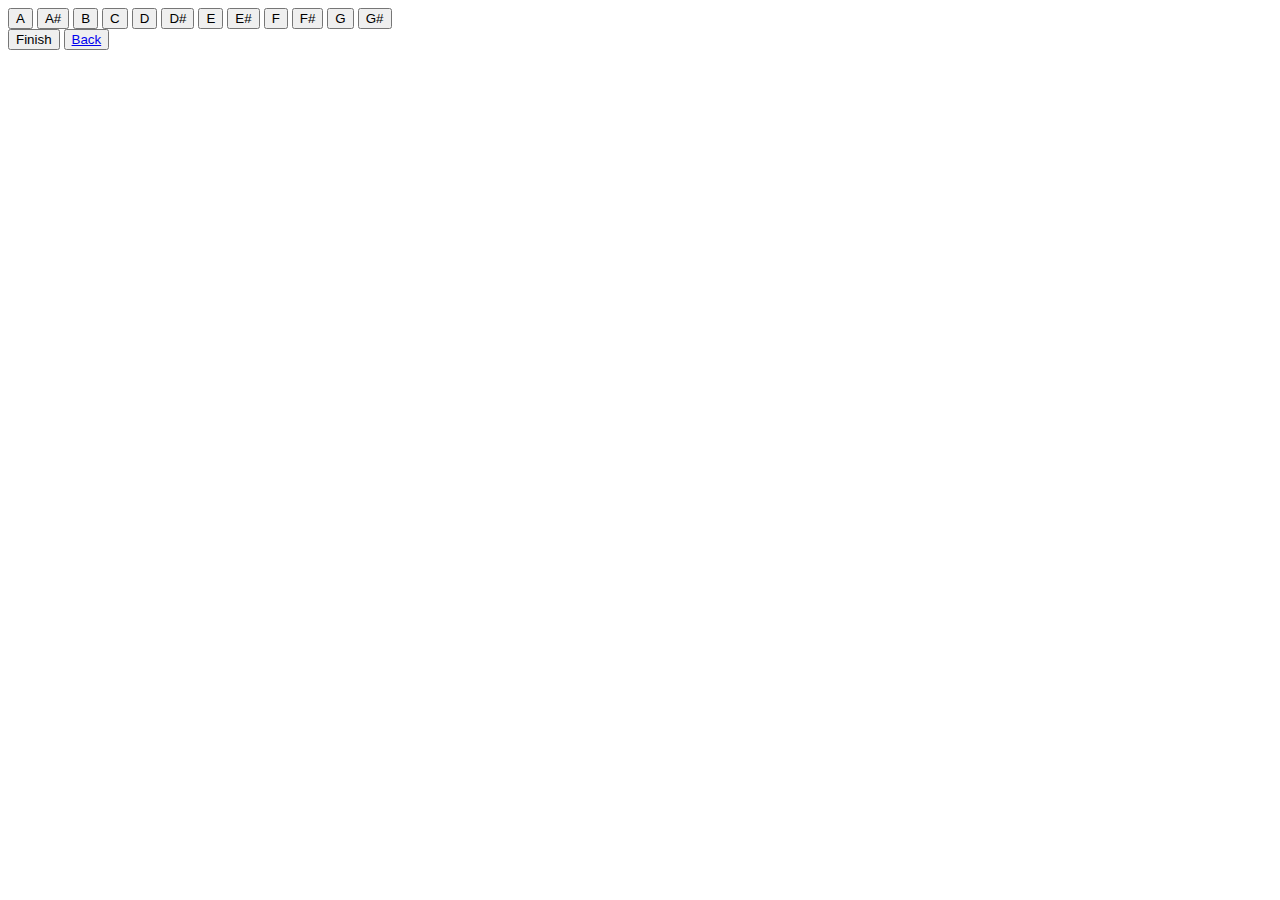
==== scalegame.html @ 48d7c7b0 "Initial commit" ====
<!DOCTYPE html>
<html lang="en">
  <head>
    <meta charset="UTF-8" />
    <meta http-equiv="X-UA-Compatible" content="IE=edge" />
    <meta name="viewport" content="width=device-width, initial-scale=1.0" />
    <title>Document</title>
  </head>
  <body>
    <li class="GameButton">
      <button>A</button>
      <button>A#</button>
      <button>B</button>
      <button>C</button>
      <button>D</button>
      <button>D#</button>
      <button>E</button>
      <button>E#</button>
      <button>F</button>
      <button>F#</button>
      <button>G</button>
      <button>G#</button>
    </li>
    <button>Finish</button>
    <button><a href="scales.html">Back</a></button>
  </body>
</html>
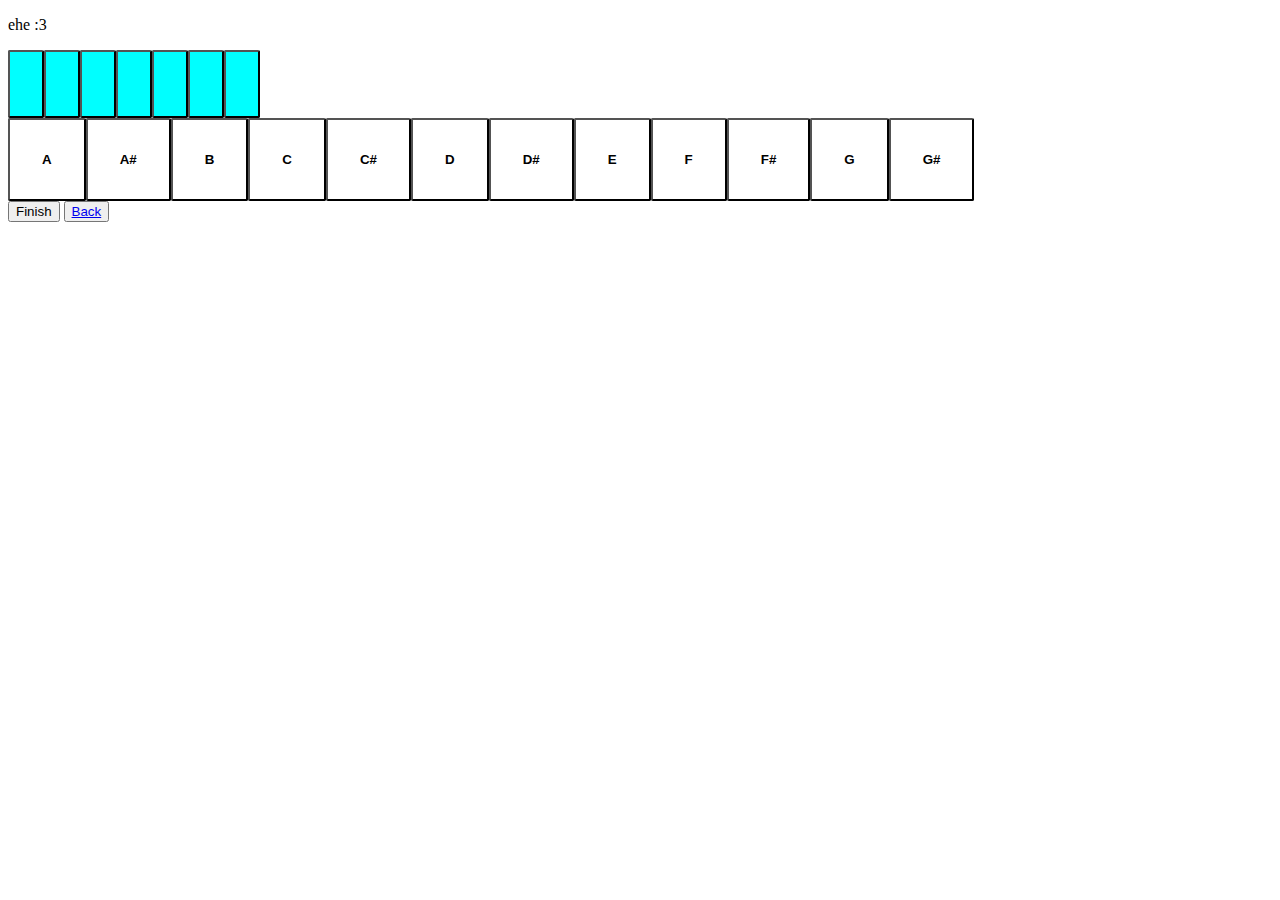
==== commit 0abc1475: "Added Alot Of Things" ====
--- a/scalegame.html
+++ b/scalegame.html
@@ -5,23 +5,19 @@
     <meta http-equiv="X-UA-Compatible" content="IE=edge" />
     <meta name="viewport" content="width=device-width, initial-scale=1.0" />
     <title>Document</title>
+    <link rel="stylesheet" href="css/Buttons.css"></link>
   </head>
-  <body>
-    <li class="GameButton">
-      <button>A</button>
-      <button>A#</button>
-      <button>B</button>
-      <button>C</button>
-      <button>D</button>
-      <button>D#</button>
-      <button>E</button>
-      <button>E#</button>
-      <button>F</button>
-      <button>F#</button>
-      <button>G</button>
-      <button>G#</button>
-    </li>
-    <button>Finish</button>
-    <button><a href="scales.html">Back</a></button>
+  <body onload = "initialize()">
+    <div id = testingGroudns> 
+      <p id = testingText> ehe :3 </p>
+    </div>
+    <div id="GameInputDisplayButtons"></div>
+    <div id="GameInputButtons"></div>
+    <div id="NavButtons">
+      <button>Finish</button>
+      <button><a href="scales.html">Back</a></button>
+    </div>
+    <script type="text/javascript" src="javascript/noteMethods.js"></script>
+    <script type ="text/javascript" src="javascript/scalesgame.js" language=""></script>
   </body>
 </html>
--- a/css/Buttons.css
+++ b/css/Buttons.css
@@ -0,0 +1,24 @@
+.display{
+    background-color: aqua;
+    font-size:24;
+    padding:32px 16px;
+    border-radius: 2px;
+    transition-duration: 1s;
+}
+.display:hover{
+    background-color: blue;
+}
+
+.input{
+    background-color: white;
+    font-size:16;
+    padding:32px 32px;
+    border-radius: 2px;
+    transition-duration: 1s;
+    font-weight: bold;
+    transition: 1s;
+}
+
+.input:hover{
+    background-color: blue;
+}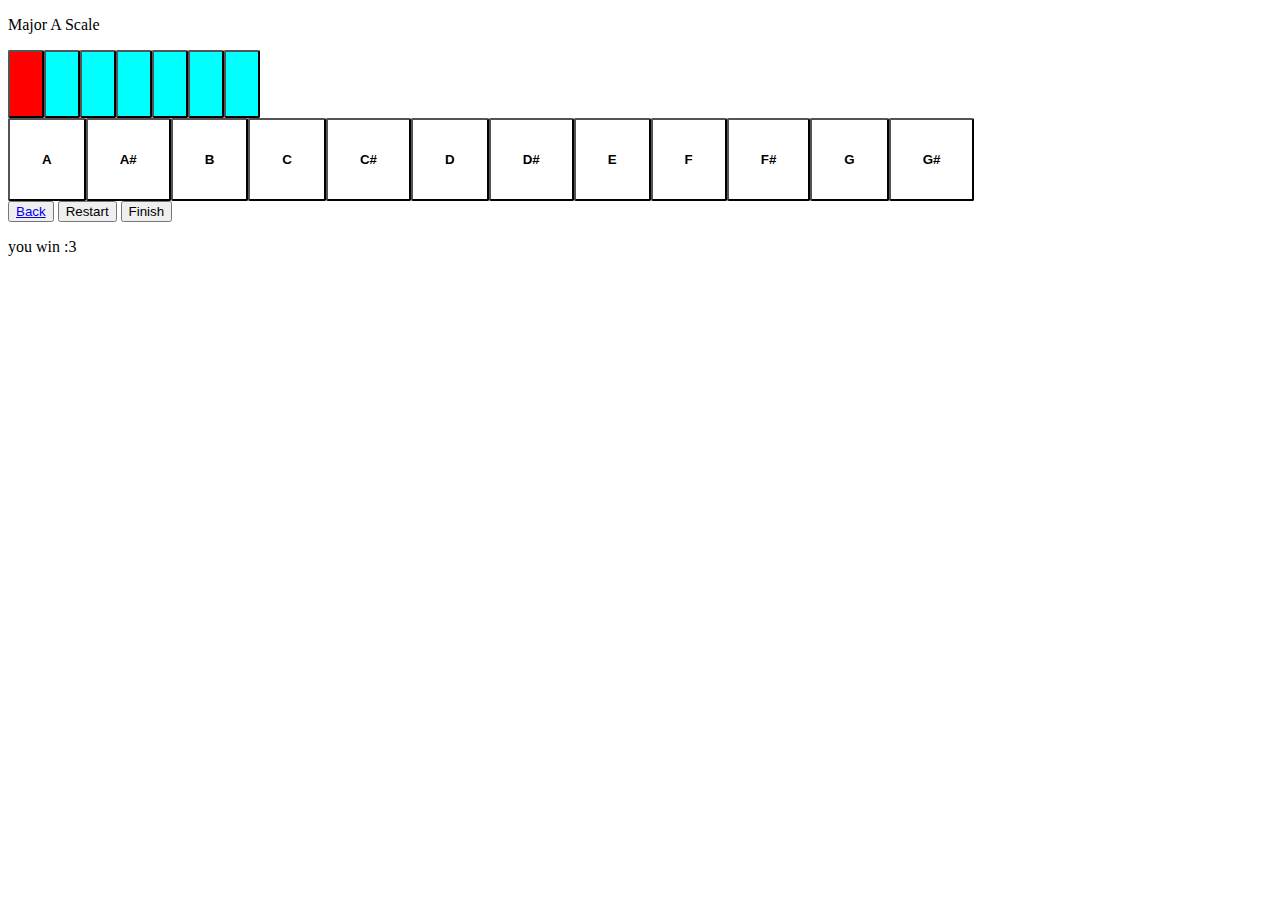
==== commit bb55dec9: "Scales.js Changes" ====
--- a/scalegame.html
+++ b/scalegame.html
@@ -14,8 +14,12 @@
     <div id="GameInputDisplayButtons"></div>
     <div id="GameInputButtons"></div>
     <div id="NavButtons">
-      <button>Finish</button>
       <button><a href="scales.html">Back</a></button>
+      <button id = "restart">Restart</button>
+      <button id = "finish">Finish</button>
+    </div>
+    <div id = "GameResultDiv">
+      <p id = Results> you win :3</p>
     </div>
     <script type="text/javascript" src="javascript/noteMethods.js"></script>
     <script type ="text/javascript" src="javascript/scalesgame.js" language=""></script>
--- a/css/Buttons.css
+++ b/css/Buttons.css
@@ -7,6 +7,10 @@
 }
 .display:hover{
     background-color: blue;
+}
+
+.display[selected="true"]{
+    background-color: red;
 }
 
 .input{
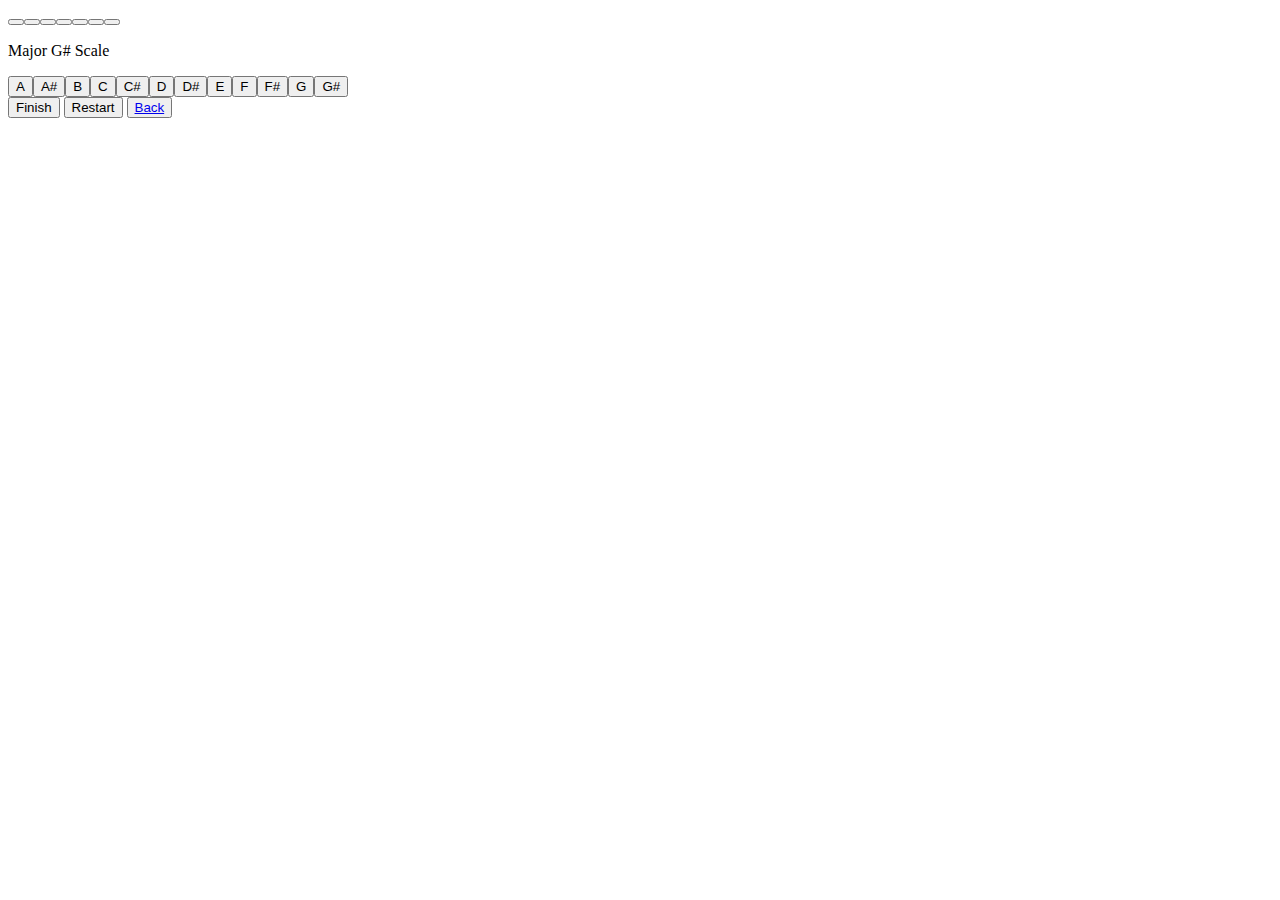
==== commit 5c23c80b: "Naming Convention Cleanup" ====
--- a/scalegame.html
+++ b/scalegame.html
@@ -8,18 +8,22 @@
     <link rel="stylesheet" href="css/Buttons.css"></link>
   </head>
   <body onload = "initialize()">
-    <div id = testingGroudns> 
-      <p id = testingText> ehe :3 </p>
+    <div id = "game_container">
+      <div id="input_display_container"></div>
+      <div>
+        <p id = "scale_text_content">
+      </p></div>
+      <div id="input_button_container"></div>
+      <div id="nav_button_container">
+        <button id = "finished_button">Finish</button>
+        <button id = "restart_button">Restart</button>
+        <button><a href="scales.html">Back</a></button>
+      </div>
     </div>
-    <div id="GameInputDisplayButtons"></div>
-    <div id="GameInputButtons"></div>
-    <div id="NavButtons">
-      <button><a href="scales.html">Back</a></button>
-      <button id = "restart">Restart</button>
-      <button id = "finish">Finish</button>
-    </div>
-    <div id = "GameResultDiv">
-      <p id = Results> you win :3</p>
+    
+    
+    <div id = "result_container">
+      <p id = "result_content"></p>
     </div>
     <script type="text/javascript" src="javascript/noteMethods.js"></script>
     <script type ="text/javascript" src="javascript/scalesgame.js" language=""></script>
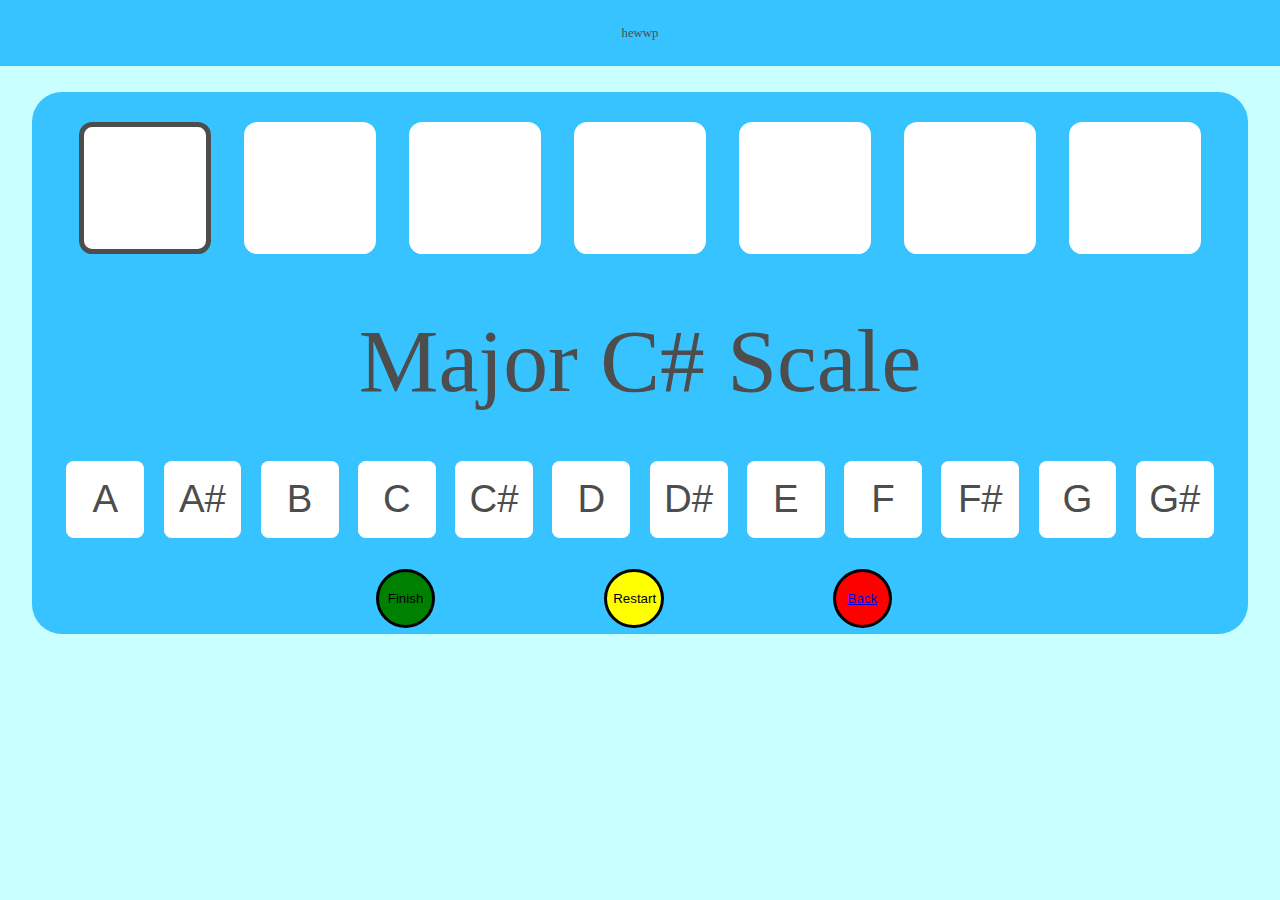
==== commit 3c8cad76: "Alot of updates" ====
--- a/scalegame.html
+++ b/scalegame.html
@@ -5,26 +5,28 @@
     <meta http-equiv="X-UA-Compatible" content="IE=edge" />
     <meta name="viewport" content="width=device-width, initial-scale=1.0" />
     <title>Document</title>
-    <link rel="stylesheet" href="css/Buttons.css"></link>
+    <link rel="stylesheet" href="css/game.css"></link>
   </head>
   <body onload = "initialize()">
-    <div id = "game_container">
+    
+    <nav><p>hewwp</p  ></nav>
+    <div class = "game_container">
+
       <div id="input_display_container"></div>
+      <div id = "result_container" hidden = "true"></div>
       <div>
-        <p id = "scale_text_content">
-      </p></div>
+        <p id = "scale_text_content"></p>
+      </div>
       <div id="input_button_container"></div>
+
       <div id="nav_button_container">
         <button id = "finished_button">Finish</button>
         <button id = "restart_button">Restart</button>
-        <button><a href="scales.html">Back</a></button>
+        <button id = "back_button"><a href="scales.html">Back</a></button>
       </div>
+      
     </div>
     
-    
-    <div id = "result_container">
-      <p id = "result_content"></p>
-    </div>
     <script type="text/javascript" src="javascript/noteMethods.js"></script>
     <script type ="text/javascript" src="javascript/scalesgame.js" language=""></script>
   </body>
--- a/css/game.css
+++ b/css/game.css
@@ -0,0 +1,143 @@
+/*------------------------------------*\
+  Temperary
+\*------------------------------------*/
+
+p{
+    text-align: center;
+    margin: 2%
+}
+
+nav{
+    background-color:   #37C3FF;
+    width:              100%;
+    margin-bottom:      auto;
+    font-size:          1vw;
+}
+
+body {
+    display:            grid;
+    margin:             0;
+    background-color:   #CAFFFF;
+    color:              #4D4D4D;
+}
+
+/*------------------------------------*\
+    #GAME CONTAINER
+\*------------------------------------*/
+.game_container{
+    background-color:   #37C3FF;
+    border-radius:      30px;
+    place-self:         center;
+    display:            grid;
+    width:              95%;
+    margin:             auto;
+    margin-top:         2%;
+}
+
+
+    #scale_text_content     {font-size: 7vw;}
+
+
+/*------------------------------------*\
+    #ELEMENT CONTAINER
+\*------------------------------------*/
+#input_display_container{
+    display:                grid;
+    grid-template-columns:  repeat(7,14.29%);
+    place-content:          center;
+    margin:                 2.5%;
+}
+    .display_button,.input_button{
+        background-color:   white;
+        color:              #4D4D4D;
+        place-self:         center;
+        aspect-ratio :      1/1;
+        width:              80%;
+        border-radius:      10%;
+        border:             none;
+        transition:         .3s;
+    }
+
+    .display_button{
+        font-size:5vw;
+    }
+
+    .display_button:hover, .input_button:hover   {transform: translateY(-.1em);}
+
+    .display_button[selected="true"]{
+        border:         solid;
+        border-width:   thick;
+        border-color:   #4d4d4d;
+    }
+
+
+#result_container{
+display:                grid;
+grid-template-columns:  repeat(7,14.29%);
+margin:                 2.5%;
+place-content:          center;
+}
+
+#result_container[hidden = "true"]{
+display:    none;
+}
+    .result_item_container{
+        place-self: center;
+        aspect-ratio:   1/1;
+        width:          80%;
+        background:     white;
+        display:        grid;
+        border-radius:  10%;
+    }
+        .result_item{
+            aspect-ratio:   1/1;
+            place-self:     center;
+            text-align:     center;
+            margin:         0;
+            font-size:      2vw;
+        }
+
+
+#input_button_container{
+display:                grid;
+grid-template-columns:  repeat(12,8.33%);
+place-content:          center;
+margin:                 2%;
+}
+
+    .input_button{
+        font-size: 3vw;
+    }
+
+
+#nav_button_container{
+display:                grid;
+grid-template-columns:  repeat(3,33%);
+margin:                 .5%;
+}
+
+    #finished_button , #restart_button,#back_button{
+        width:          15%;
+        border:         solid;
+        border-radius:  100%;
+        aspect-ratio:   1/1;
+    }
+
+    #finished_button{
+        place-self:         end;
+        background-color:   green;
+    }
+    #restart_button{
+        background-color:   yellow;
+        place-self:         center;
+    }
+    #back_button{
+        background-color:   red;
+        place-self:         start;
+    }
+
+
+
+
+
+
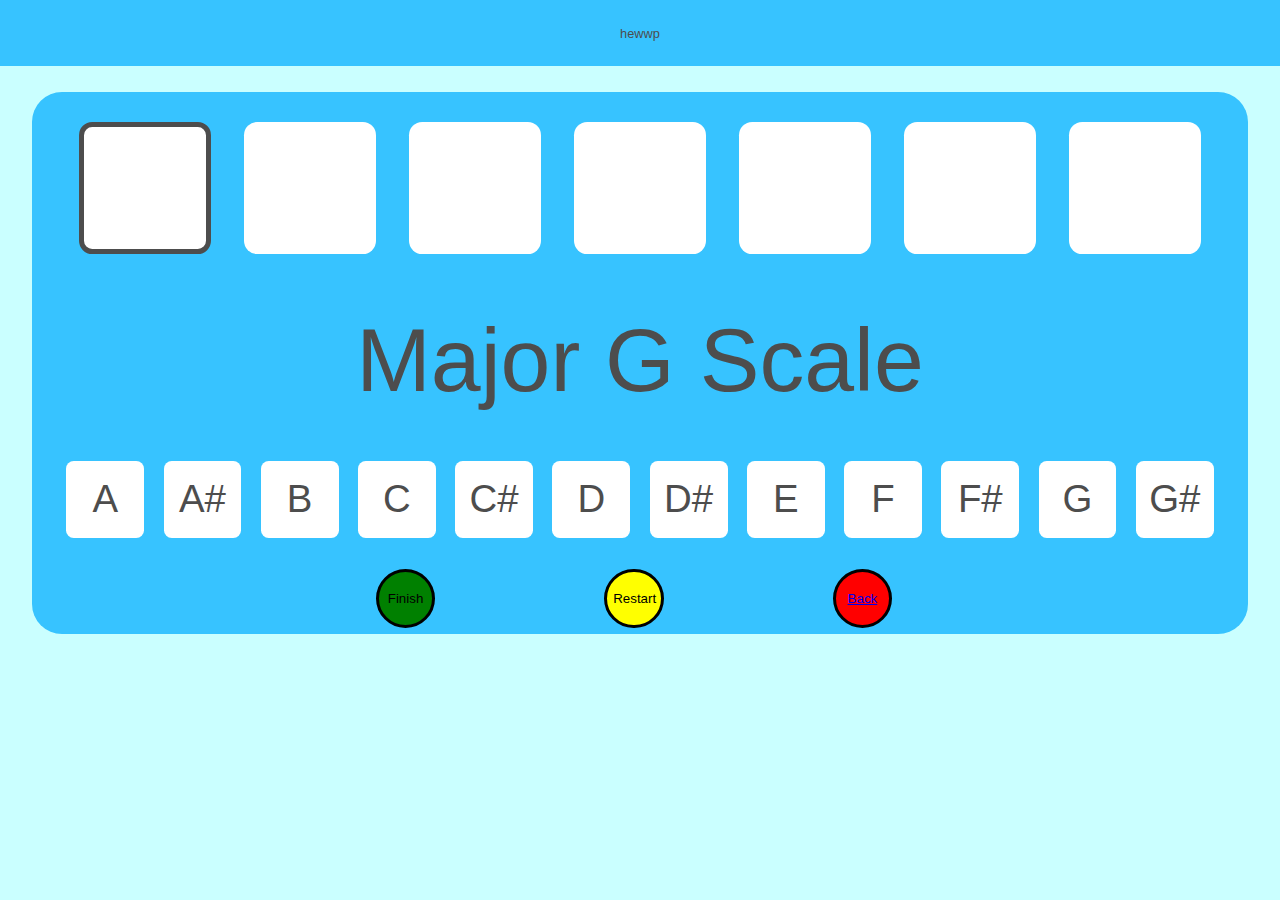
==== commit bf8d4af0: "I really dont remember but i added alot of things" ====
--- a/scalegame.html
+++ b/scalegame.html
@@ -8,23 +8,23 @@
     <link rel="stylesheet" href="css/game.css"></link>
   </head>
   <body onload = "initialize()">
-    
+    <audio src = "/audiofiles/D-.mp3"></audio>
     <nav><p>hewwp</p  ></nav>
     <div class = "game_container">
 
       <div id="input_display_container"></div>
       <div id = "result_container" hidden = "true"></div>
       <div>
-        <p id = "scale_text_content"></p>
+        <p id = "scale_text_content" hidden = "false"></p>
       </div>
-      <div id="input_button_container"></div>
+      <div id="input_button_container" hidden = "false"></div>
 
       <div id="nav_button_container">
         <button id = "finished_button">Finish</button>
         <button id = "restart_button">Restart</button>
         <button id = "back_button"><a href="scales.html">Back</a></button>
       </div>
-      
+      <audio id = "note_audio"></audio>
     </div>
     
     <script type="text/javascript" src="javascript/noteMethods.js"></script>
--- a/css/game.css
+++ b/css/game.css
@@ -1,6 +1,10 @@
 /*------------------------------------*\
   Temperary
 \*------------------------------------*/
+
+*{
+    font-family: Arial;
+}
 
 p{
     text-align: center;
@@ -35,7 +39,8 @@
 }
 
 
-    #scale_text_content     {font-size: 7vw;}
+    #scale_text_content     {font-size: 7vw; display: block;}
+    #scale_text_content[hidden = "true"]{display : none;}
 
 
 /*------------------------------------*\
@@ -47,6 +52,7 @@
     place-content:          center;
     margin:                 2.5%;
 }
+
     .display_button,.input_button{
         background-color:   white;
         color:              #4D4D4D;
@@ -77,10 +83,8 @@
 margin:                 2.5%;
 place-content:          center;
 }
-
-#result_container[hidden = "true"]{
-display:    none;
-}
+#result_container[hidden = "true"]{display:    none;}
+    
     .result_item_container{
         place-self: center;
         aspect-ratio:   1/1;
@@ -89,13 +93,26 @@
         display:        grid;
         border-radius:  10%;
     }
+    .result_item_container[pass = "true"]{
+        border:         solid;
+        border-width:   thick;
+        border-color:   green;
+    }
+
+    .result_item_container[pass = "false"]{
+        border:         solid;
+        border-width:   thick;
+        border-color:   red;
+    }
         .result_item{
             aspect-ratio:   1/1;
             place-self:     center;
             text-align:     center;
             margin:         0;
-            font-size:      2vw;
+            font-size:      5vw;
         }
+
+        
 
 
 #input_button_container{
@@ -104,6 +121,8 @@
 place-content:          center;
 margin:                 2%;
 }
+
+#input_button_container[hidden = "true"]{display: none;}
 
     .input_button{
         font-size: 3vw;
